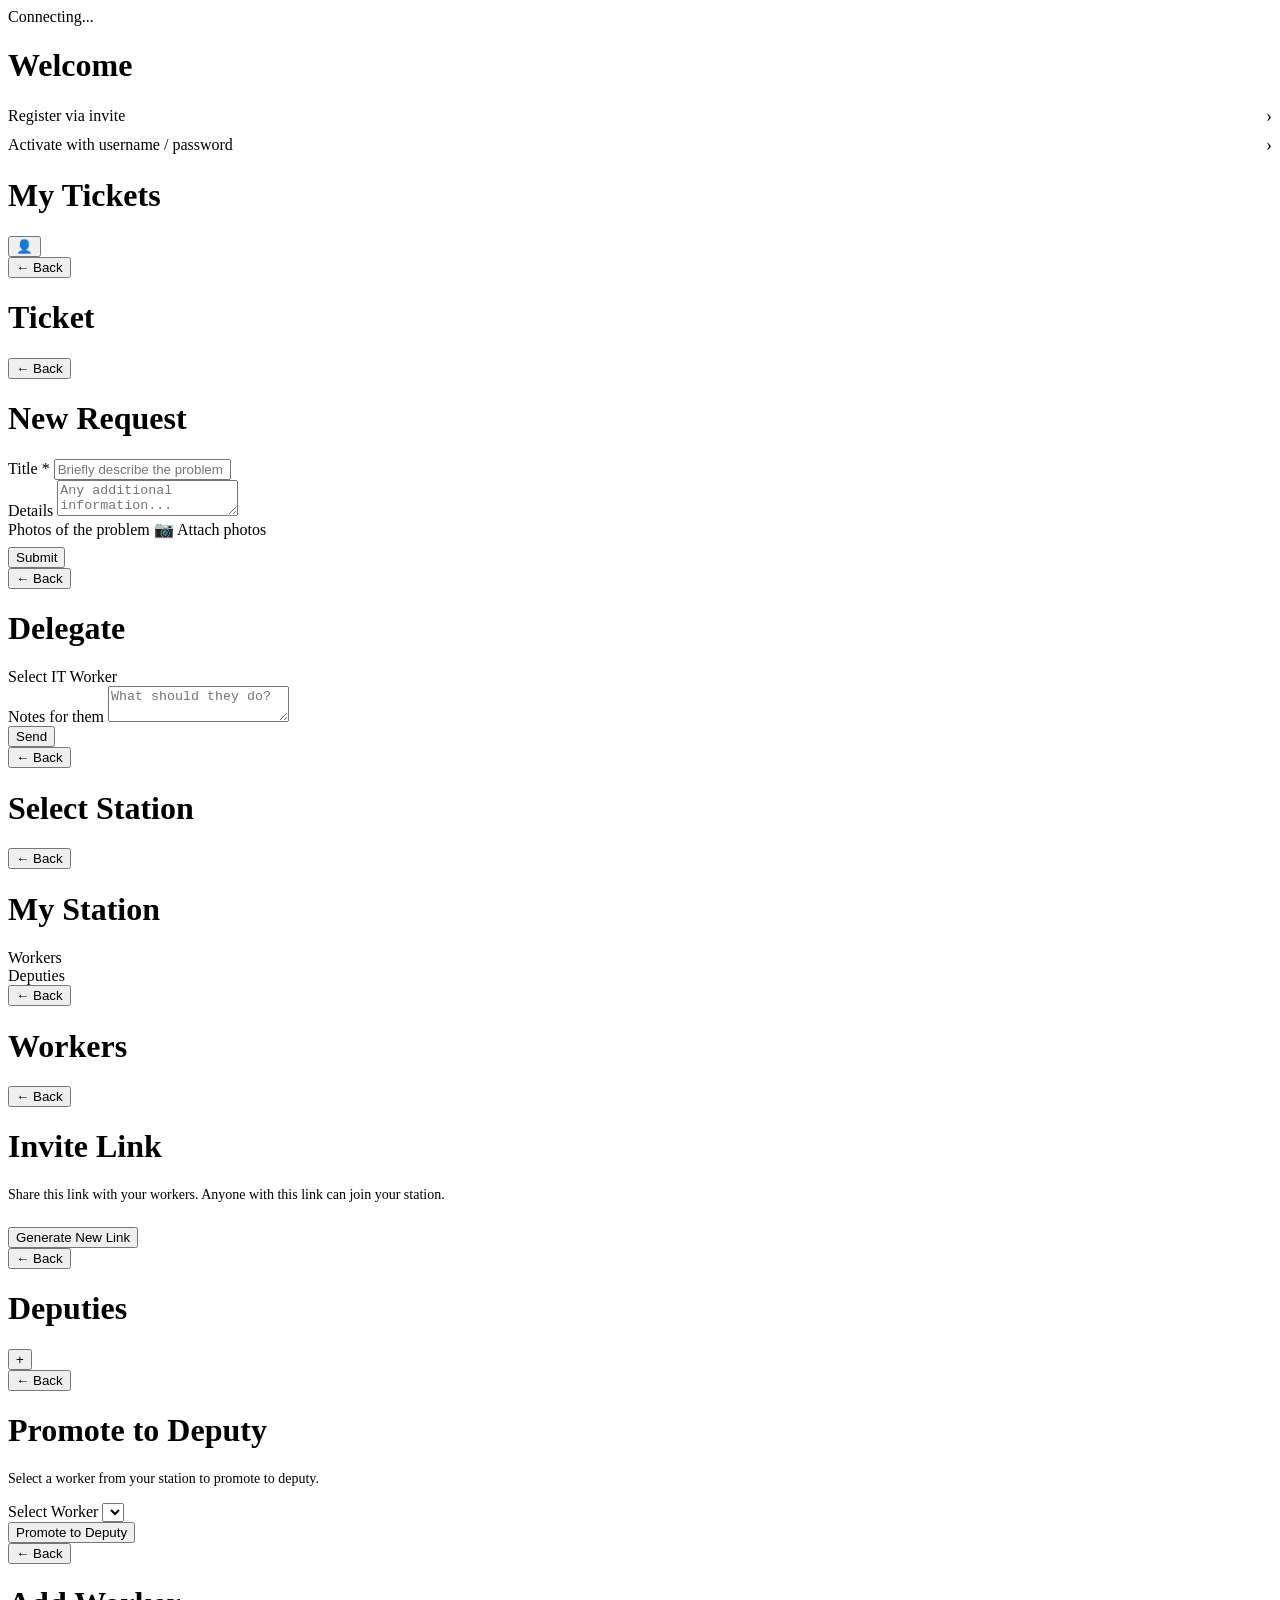
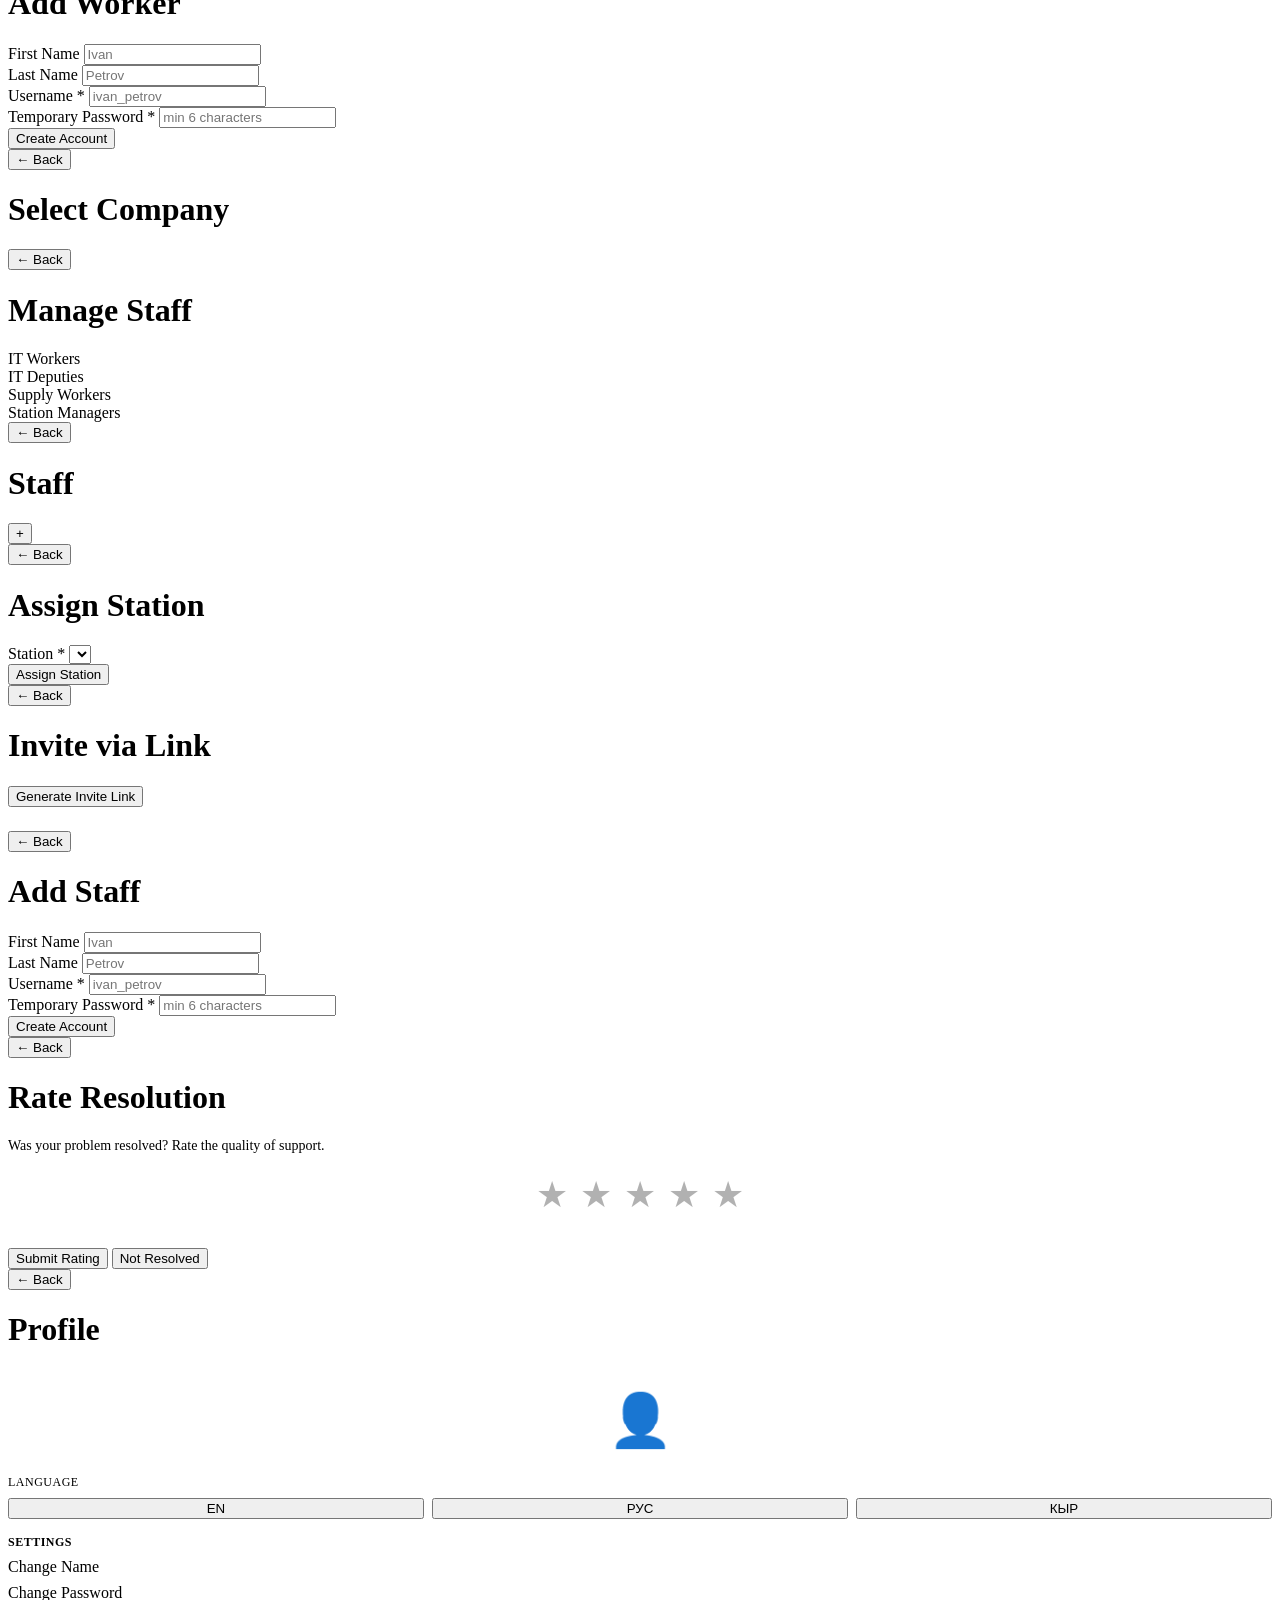
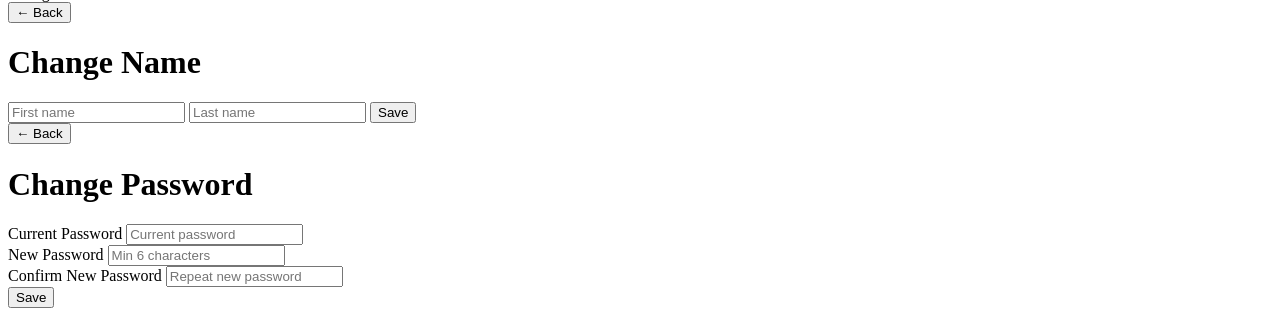
==== miniapp/src/index.html @ 3ecb0a69 "Add visible disabled state for buttons (opacity 0.4) Makes the resolve button clearly grayed out whe" ====
<!DOCTYPE html>
<html lang="en">
<head>
  <meta charset="UTF-8">
  <meta name="viewport" content="width=device-width, initial-scale=1.0, viewport-fit=cover">
  <title>Tech Support</title>
  <script src="https://telegram.org/js/telegram-web-app.js"></script>
  <link rel="stylesheet" href="/static/style.css?v=26">
</head>
<body onload="initLang()">
<div id="app">

  <!-- Loading -->
  <div id="screen-loading" class="screen active">
    <div class="loading" data-i18n="connecting">Connecting...</div>
  </div>

  <!-- Register via invite link -->
  <!-- Activation / Registration -->
  <div id="screen-link-account" class="screen">
    <div class="header">
      <h1>Welcome</h1>
    </div>
    <div class="form">
      <div id="link-account-inactive-notice" style="display:none;background:var(--secondary-bg);border-radius:8px;padding:12px;margin-bottom:16px;font-size:14px;color:var(--hint)" data-i18n="msg_deactivated_account">
        Your account has been deactivated. Ask your manager for a new invite link to rejoin.
      </div>

      <!-- Accordion: Register via invite -->
      <div class="card" style="margin-bottom:8px">
        <div onclick="toggleAccordion('accordion-invite')" style="cursor:pointer;display:flex;justify-content:space-between;align-items:center">
          <div class="card-title">Register via invite</div>
          <span id="accordion-invite-arrow" style="color:var(--hint);font-size:18px">&#8250;</span>
        </div>
        <div id="accordion-invite" style="display:none;margin-top:12px">
          <div class="field" id="register-token-field">
            <label data-i18n="label_invite_token">Invite Token *</label>
            <input id="register-token" type="text" placeholder="Paste token or full invite link" data-i18n-placeholder="placeholder_token">
          </div>
          <div class="field">
            <label data-i18n="label_first_name">First Name *</label>
            <input id="register-first" type="text" placeholder="Ivan" autocomplete="given-name" data-i18n-placeholder="placeholder_first_name">
          </div>
          <div class="field">
            <label data-i18n="label_last_name">Last Name</label>
            <input id="register-last" type="text" placeholder="Petrov" autocomplete="family-name" data-i18n-placeholder="placeholder_last_name">
          </div>
          <button class="btn btn-primary" onclick="submitRegister()" data-i18n="btn_create_account">Create Account</button>
        </div>
      </div>

      <!-- Accordion: Activate with username/password -->
      <div class="card">
        <div onclick="toggleAccordion('accordion-activate')" style="cursor:pointer;display:flex;justify-content:space-between;align-items:center">
          <div class="card-title">Activate with username / password</div>
          <span id="accordion-activate-arrow" style="color:var(--hint);font-size:18px">&#8250;</span>
        </div>
        <div id="accordion-activate" style="display:none;margin-top:12px">
          <div class="field">
            <label data-i18n="label_username">Username</label>
            <input id="link-username" type="text" placeholder="your_username" autocomplete="username" data-i18n-placeholder="placeholder_username">
          </div>
          <div class="field">
            <label data-i18n="label_password">Password</label>
            <input id="link-password" type="password" placeholder="Your password" autocomplete="current-password" data-i18n-placeholder="placeholder_password">
          </div>
          <button class="btn btn-primary" onclick="submitLinkAccount()" data-i18n="btn_activate">Activate</button>
        </div>
      </div>

    </div>
  </div>

  <!-- Ticket List -->
  <div id="screen-tickets" class="screen">
    <div class="header">
      <h1 data-i18n="screen_my_tickets">My Tickets</h1>
      <button id="btn-station" class="back-btn" onclick="showStationOrSelect()" style="display:none">Station &#9881;</button>
      <button id="btn-manage" class="back-btn" onclick="showCompanyOrManage()" style="display:none">Staff &#9881;</button>
      <button class="back-btn" onclick="showProfile()" title="Profile">&#128100;</button>
    </div>
    <div id="tickets-list" class="card-list"></div>
    <button id="fab-new-ticket" class="fab" onclick="showCreateTicket()" style="display:none">+</button>
  </div>

  <!-- Ticket Detail -->
  <div id="screen-ticket-detail" class="screen">
    <div class="header">
      <button class="back-btn" onclick="goBack()" data-i18n="btn_back">← Back</button>
      <h1 id="ticket-detail-title">Ticket</h1>
    </div>
    <div id="ticket-detail-body"></div>
  </div>

  <!-- Create Ticket -->
  <div id="screen-create-ticket" class="screen">
    <div class="header">
      <button class="back-btn" onclick="goBack()" data-i18n="btn_back">← Back</button>
      <h1 data-i18n="screen_new_request">New Request</h1>
    </div>
    <div class="form">
      <div class="field" id="station-select-field" style="display:none">
        <label data-i18n="label_station">Station *</label>
        <select id="new-ticket-station"></select>
      </div>
      <div class="field">
        <label data-i18n="label_title">Title *</label>
        <input id="new-ticket-title" type="text" placeholder="Briefly describe the problem" data-i18n-placeholder="placeholder_title">
      </div>
      <div class="field">
        <label data-i18n="label_details">Details</label>
        <textarea id="new-ticket-desc" placeholder="Any additional information..." data-i18n-placeholder="placeholder_details"></textarea>
      </div>
      <div class="field">
        <label data-i18n="label_photos_of_problem">Photos of the problem</label>
        <label class="photo-upload-btn">
          <span data-i18n="btn_attach_photos">📷 Attach photos</span>
          <input type="file" id="new-ticket-photos" accept="image/*" multiple style="display:none"
                 onchange="previewTicketPhotos(this)">
        </label>
        <div id="new-ticket-photo-preview" class="comment-photos" style="margin-top:8px"></div>
      </div>
      <button id="btn-submit-ticket" class="btn btn-primary" onclick="submitCreateTicket()" data-i18n="btn_submit_ticket">Submit</button>
    </div>
  </div>

  <!-- Delegate Task -->
  <div id="screen-delegate" class="screen">
    <div class="header">
      <button class="back-btn" onclick="goBack()" data-i18n="btn_back">← Back</button>
      <h1 data-i18n="screen_delegate">Delegate</h1>
    </div>
    <div class="form">
      <input type="hidden" id="delegate-ticket-id">
      <div class="field">
        <label data-i18n="label_select_it_worker">Select IT Worker</label>
        <div id="delegate-worker-list" class="card-list" style="padding:0"></div>
      </div>
      <div class="field">
        <label data-i18n="label_notes">Notes for them</label>
        <textarea id="delegate-notes" placeholder="What should they do?" data-i18n-placeholder="placeholder_notes"></textarea>
      </div>
      <button class="btn btn-primary" onclick="submitDelegate()" data-i18n="btn_send">Send</button>
    </div>
  </div>

  <!-- Station Select (multi-station managers/deputies) -->
  <div id="screen-station-select" class="screen">
    <div class="header">
      <button class="back-btn" onclick="goBack()" data-i18n="btn_back">← Back</button>
      <h1 data-i18n="screen_select_station">Select Station</h1>
    </div>
    <div id="station-select-list" class="card-list"></div>
  </div>

  <!-- Station Hub (manager/deputy) -->
  <div id="screen-station-hub" class="screen">
    <div class="header">
      <button class="back-btn" onclick="goBack()" data-i18n="btn_back">← Back</button>
      <h1 id="station-name">My Station</h1>
    </div>
    <div class="card-list">
      <div class="card" style="cursor:pointer" onclick="showStationWorkers()">
        <div class="card-title" data-i18n="btn_workers">Workers</div>
      </div>
      <div id="hub-deputies-card" class="card" style="cursor:pointer" onclick="showStationDeputies()">
        <div class="card-title" data-i18n="btn_deputies">Deputies</div>
      </div>
    </div>
  </div>

  <!-- Station Workers (manager/deputy) -->
  <div id="screen-station-workers" class="screen">
    <div class="header">
      <button class="back-btn" onclick="goBack()" data-i18n="btn_back">← Back</button>
      <h1 id="station-workers-title" data-i18n="screen_station_workers">Workers</h1>
      <button id="btn-invite" class="back-btn" onclick="showInviteLink()" style="display:none" data-i18n="btn_invite">Invite</button>
    </div>
    <div id="station-workers-list" class="card-list"></div>
  </div>

  <!-- Invite Link (station manager only) -->
  <div id="screen-station-invite" class="screen">
    <div class="header">
      <button class="back-btn" onclick="goBack()" data-i18n="btn_back">← Back</button>
      <h1 data-i18n="screen_invite_link">Invite Link</h1>
    </div>
    <div class="form">
      <p style="color:var(--text-secondary);font-size:14px;margin-bottom:16px" data-i18n="content_share_invite">
        Share this link with your workers. Anyone with this link can join your station.
      </p>
      <div id="invite-station-field" class="field" style="display:none">
        <label data-i18n="label_station">Station</label>
        <select id="invite-station-select"></select>
      </div>
      <div id="invite-link-box" style="display:none">
        <div class="field">
          <label data-i18n="label_current_link">Current Link</label>
          <div id="invite-link-text" style="word-break:break-all;padding:10px;background:var(--secondary-bg);border-radius:8px;font-size:13px;margin-bottom:8px"></div>
        </div>
        <button class="btn btn-primary" onclick="copyInviteLink()" data-i18n="btn_copy_link">Copy Link</button>
        <button class="btn btn-danger" style="margin-top:8px" onclick="deactivateInviteLink()" data-i18n="btn_deactivate_link">Deactivate Link</button>
      </div>
      <div id="invite-no-link" style="display:none">
        <p style="color:var(--hint);font-size:14px;margin-bottom:12px" data-i18n="msg_no_active_link">No active invite link.</p>
      </div>
      <button class="btn btn-secondary" style="margin-top:8px" onclick="generateInviteLink()" data-i18n="btn_generate_new_link">Generate New Link</button>
    </div>
  </div>

  <!-- Station Deputies (manager only) -->
  <div id="screen-station-deputies" class="screen">
    <div class="header">
      <button class="back-btn" onclick="goBack()" data-i18n="btn_back">← Back</button>
      <h1 data-i18n="screen_station_deputies">Deputies</h1>
    </div>
    <div id="station-deputies-list" class="card-list"></div>
    <button class="fab" onclick="showAddDeputy()">+</button>
  </div>

  <!-- Add Deputy (promote existing worker) -->
  <div id="screen-add-deputy" class="screen">
    <div class="header">
      <button class="back-btn" onclick="goBack()" data-i18n="btn_back">← Back</button>
      <h1 data-i18n="screen_promote_deputy">Promote to Deputy</h1>
    </div>
    <div class="form">
      <p style="color:var(--text-secondary);font-size:14px;margin-bottom:16px" data-i18n="content_promote_worker_info">
        Select a worker from your station to promote to deputy.
      </p>
      <div class="field">
        <label data-i18n="label_select_worker">Select Worker</label>
        <select id="deputy-worker-select"></select>
      </div>
      <button class="btn btn-primary" onclick="submitPromoteDeputy()" data-i18n="btn_promote_to_deputy">Promote to Deputy</button>
    </div>
  </div>

  <!-- Add Worker -->
  <div id="screen-add-worker" class="screen">
    <div class="header">
      <button class="back-btn" onclick="goBack()" data-i18n="btn_back">← Back</button>
      <h1 data-i18n="screen_add_worker">Add Worker</h1>
    </div>
    <div class="form">
      <div class="field">
        <label data-i18n="label_first_name">First Name</label>
        <input id="new-worker-first" type="text" placeholder="Ivan" data-i18n-placeholder="placeholder_first_name">
      </div>
      <div class="field">
        <label data-i18n="label_last_name">Last Name</label>
        <input id="new-worker-last" type="text" placeholder="Petrov" data-i18n-placeholder="placeholder_last_name">
      </div>
      <div class="field">
        <label data-i18n="label_username">Username *</label>
        <input id="new-worker-username" type="text" placeholder="ivan_petrov" data-i18n-placeholder="placeholder_username_example">
      </div>
      <div class="field">
        <label data-i18n="label_temporary_password">Temporary Password *</label>
        <input id="new-worker-password" type="password" placeholder="min 6 characters" data-i18n-placeholder="placeholder_password_min">
      </div>
      <button class="btn btn-primary" onclick="submitAddWorker()" data-i18n="btn_create_account">Create Account</button>
    </div>
  </div>

  <!-- Company Select (multi-company IT managers/deputies) -->
  <div id="screen-company-select" class="screen">
    <div class="header">
      <button class="back-btn" onclick="goBack()" data-i18n="btn_back">← Back</button>
      <h1 data-i18n="screen_select_company">Select Company</h1>
    </div>
    <div id="company-select-list" class="card-list"></div>
  </div>

  <!-- IT Manager: Staff Management Hub -->
  <div id="screen-manage" class="screen">
    <div class="header">
      <button class="back-btn" onclick="goBack()" data-i18n="btn_back">← Back</button>
      <h1 id="manage-company-name" data-i18n="screen_manage_staff">Manage Staff</h1>
    </div>
    <div class="card-list">
      <div id="manage-card-it-worker" class="card" onclick="showManageSection('it_worker')">
        <div class="card-title" data-i18n="manage_it_workers">IT Workers</div>
      </div>
      <div id="manage-card-it-deputy" class="card" onclick="showManageSection('it_deputy')">
        <div class="card-title" data-i18n="manage_it_deputies">IT Deputies</div>
      </div>
      <div id="manage-card-supply-worker" class="card" onclick="showManageSection('supply_worker')">
        <div class="card-title" data-i18n="manage_supply_workers">Supply Workers</div>
      </div>
      <div class="card" onclick="showManageSection('station_manager')">
        <div class="card-title" data-i18n="manage_station_managers">Station Managers</div>
      </div>
    </div>
  </div>

  <!-- Staff List -->
  <div id="screen-manage-staff" class="screen">
    <div class="header">
      <button class="back-btn" onclick="goBack()" data-i18n="btn_back">← Back</button>
      <h1 id="manage-staff-title" data-i18n="screen_staff_list">Staff</h1>
      <button id="btn-role-invite" class="back-btn" onclick="showRoleInvite()" style="display:none" data-i18n="btn_invite">Invite</button>
    </div>
    <div id="manage-staff-list" class="card-list"></div>
    <button class="fab" onclick="showAddStaff()">+</button>
  </div>

  <!-- Assign Station to Manager -->
  <div id="screen-assign-station" class="screen">
    <div class="header">
      <button class="back-btn" onclick="goBack()" data-i18n="btn_back">← Back</button>
      <h1 data-i18n="screen_assign_station">Assign Station</h1>
    </div>
    <div class="form">
      <div style="margin-bottom:12px;font-size:15px" id="assign-station-manager-name"></div>
      <div class="field">
        <label data-i18n="label_station">Station *</label>
        <select id="assign-station-select"></select>
      </div>
      <button class="btn btn-primary" onclick="submitAssignStation()" data-i18n="btn_assign_station">Assign Station</button>
    </div>
  </div>

  <!-- Role Invite -->
  <div id="screen-role-invite" class="screen">
    <div class="header">
      <button class="back-btn" onclick="goBack()" data-i18n="btn_back">← Back</button>
      <h1 id="role-invite-title" data-i18n="screen_role_invite">Invite via Link</h1>
    </div>
    <div class="form">
      <div id="role-invite-station-field" class="field" style="display:none">
        <label data-i18n="label_station">Station *</label>
        <select id="role-invite-station"></select>
      </div>
      <button class="btn btn-primary" onclick="generateRoleInvite()" data-i18n="btn_generate_invite_link">Generate Invite Link</button>
      <div id="role-invite-result" style="display:none;margin-top:16px">
        <div style="font-size:12px;color:var(--hint);margin-bottom:6px" data-i18n="content_invite_role_info">One-time invite link:</div>
        <div id="role-invite-link" style="font-size:13px;word-break:break-all;background:var(--secondary-bg);padding:10px;border-radius:8px;margin-bottom:10px"></div>
        <button class="btn btn-secondary" onclick="copyRoleInviteLink()" data-i18n="btn_copy_link">Copy Link</button>
      </div>
      <div id="role-invite-list" style="margin-top:24px"></div>
    </div>
  </div>

  <!-- Add Staff Form -->
  <div id="screen-add-staff" class="screen">
    <div class="header">
      <button class="back-btn" onclick="goBack()" data-i18n="btn_back">← Back</button>
      <h1 id="add-staff-title" data-i18n="screen_add_staff">Add Staff</h1>
    </div>
    <div class="form">
      <div class="field" id="add-staff-station-field" style="display:none">
        <label data-i18n="label_station">Station *</label>
        <select id="add-staff-station"></select>
      </div>
      <div class="field" id="add-staff-company-field" style="display:none">
        <label data-i18n="label_company">Company *</label>
        <select id="add-staff-company"></select>
      </div>
      <div class="field">
        <label data-i18n="label_first_name">First Name</label>
        <input id="add-staff-first" type="text" placeholder="Ivan" data-i18n-placeholder="placeholder_first_name">
      </div>
      <div class="field">
        <label data-i18n="label_last_name">Last Name</label>
        <input id="add-staff-last" type="text" placeholder="Petrov" data-i18n-placeholder="placeholder_last_name">
      </div>
      <div class="field">
        <label data-i18n="label_username">Username *</label>
        <input id="add-staff-username" type="text" placeholder="ivan_petrov" data-i18n-placeholder="placeholder_username_example">
      </div>
      <div class="field">
        <label data-i18n="label_temporary_password">Temporary Password *</label>
        <input id="add-staff-password" type="password" placeholder="min 6 characters" data-i18n-placeholder="placeholder_password_min">
      </div>
      <button class="btn btn-primary" onclick="submitAddStaff()" data-i18n="btn_create_account">Create Account</button>
    </div>
  </div>

  <!-- Rate Ticket -->
  <div id="screen-rate-ticket" class="screen">
    <div class="header">
      <button class="back-btn" onclick="goBack()" data-i18n="btn_back">← Back</button>
      <h1 data-i18n="screen_rate_resolution">Rate Resolution</h1>
    </div>
    <div class="form">
      <p id="rate-ticket-title" style="font-weight:600;margin-bottom:8px"></p>
      <p style="color:var(--text-secondary);font-size:14px;margin-bottom:20px" data-i18n="content_resolution_quality">
        Was your problem resolved? Rate the quality of support.
      </p>
      <input type="hidden" id="rate-ticket-id">
      <div id="star-rating" style="display:flex;gap:12px;justify-content:center;font-size:36px;margin-bottom:24px">
        <span class="star" data-value="1" onclick="selectStar(1)" style="cursor:pointer;opacity:0.3">&#9733;</span>
        <span class="star" data-value="2" onclick="selectStar(2)" style="cursor:pointer;opacity:0.3">&#9733;</span>
        <span class="star" data-value="3" onclick="selectStar(3)" style="cursor:pointer;opacity:0.3">&#9733;</span>
        <span class="star" data-value="4" onclick="selectStar(4)" style="cursor:pointer;opacity:0.3">&#9733;</span>
        <span class="star" data-value="5" onclick="selectStar(5)" style="cursor:pointer;opacity:0.3">&#9733;</span>
      </div>
      <button class="btn btn-primary" onclick="submitRating()" data-i18n="btn_submit_rating">Submit Rating</button>
      <button class="btn btn-danger" style="margin-top:8px" onclick="submitNotResolved()" data-i18n="btn_not_resolved">Not Resolved</button>
    </div>
  </div>

  <!-- Profile -->
  <div id="screen-profile" class="screen">
    <div class="header">
      <button class="back-btn" onclick="goBack()" data-i18n="btn_back">← Back</button>
      <h1 data-i18n="screen_profile">Profile</h1>
    </div>
    <div class="form">
      <div style="text-align:center;padding:20px 0 16px">
        <div style="font-size:52px">&#128100;</div>
        <div id="profile-name" style="font-size:18px;font-weight:600;margin-top:8px"></div>
        <div id="profile-role" style="color:var(--hint);font-size:14px;margin-top:4px"></div>
        <div id="profile-station" style="color:var(--hint);font-size:13px;margin-top:2px"></div>
      </div>
      <div id="profile-phone-row" style="display:none;padding:12px 0;border-top:1px solid var(--secondary-bg);border-bottom:1px solid var(--secondary-bg);margin-bottom:24px">
        <div style="font-size:12px;color:var(--hint);margin-bottom:4px;text-transform:uppercase;letter-spacing:0.5px" data-i18n="label_phone">Phone</div>
        <div id="profile-phone-value" style="font-size:15px"></div>
      </div>
      <div id="profile-share-phone-row" style="display:none;margin-bottom:16px">
        <button class="btn" onclick="sharePhone()" data-i18n="btn_share_phone">Share Phone Number</button>
      </div>
      <div style="margin-bottom:16px">
        <div style="font-size:12px;color:var(--hint);margin-bottom:8px;text-transform:uppercase;letter-spacing:0.5px" data-i18n="label_language">Language</div>
        <div style="display:flex;gap:8px">
          <button class="btn" onclick="setLang('en')" id="lang-btn-en" style="flex:1">EN</button>
          <button class="btn" onclick="setLang('ru')" id="lang-btn-ru" style="flex:1">РУС</button>
          <button class="btn" onclick="setLang('ky')" id="lang-btn-ky" style="flex:1">КЫР</button>
        </div>
      </div>
      <div style="font-size:12px;font-weight:600;color:var(--hint);text-transform:uppercase;letter-spacing:0.5px;margin-bottom:8px" data-i18n="label_settings">Settings</div>
      <div class="card" onclick="showChangeName()" style="cursor:pointer">
        <div class="card-title" data-i18n="btn_change_name">Change Name</div>
      </div>
      <div class="card" onclick="showScreen('screen-change-password')" style="cursor:pointer;margin-top:8px">
        <div class="card-title" data-i18n="btn_change_password">Change Password</div>
      </div>
    </div>
  </div>

  <!-- Change Name -->
  <div id="screen-change-name" class="screen">
    <div class="header">
      <button class="back-btn" onclick="goBack()" data-i18n="btn_back">← Back</button>
      <h1 data-i18n="screen_change_name">Change Name</h1>
    </div>
    <div class="form">
      <input id="change-name-first" class="input" type="text" placeholder="First name" data-i18n-placeholder="placeholder_first_name">
      <input id="change-name-last" class="input" type="text" placeholder="Last name" data-i18n-placeholder="placeholder_last_name">
      <div id="change-name-error" class="error" style="display:none"></div>
      <button class="btn" onclick="submitChangeName()" data-i18n="btn_save">Save</button>
    </div>
  </div>

  <!-- Change Password -->
  <div id="screen-change-password" class="screen">
    <div class="header">
      <button class="back-btn" onclick="goBack()" data-i18n="btn_back">← Back</button>
      <h1 data-i18n="screen_change_password">Change Password</h1>
    </div>
    <div class="form">
      <div class="field">
        <label data-i18n="label_current_password">Current Password</label>
        <input id="old-password" type="password" placeholder="Current password" data-i18n-placeholder="placeholder_current_password">
      </div>
      <div class="field">
        <label data-i18n="label_new_password">New Password</label>
        <input id="new-password" type="password" placeholder="Min 6 characters" data-i18n-placeholder="placeholder_new_password">
      </div>
      <div class="field">
        <label data-i18n="label_confirm_password">Confirm New Password</label>
        <input id="confirm-password" type="password" placeholder="Repeat new password" data-i18n-placeholder="placeholder_repeat_password">
      </div>
      <button class="btn btn-primary" onclick="submitChangePassword()" data-i18n="btn_save">Save</button>
    </div>
  </div>

</div>
<script src="/static/i18n.js?v=3"></script>
<script type="module" src="/static/app.js?v=34"></script>
</body>
</html>
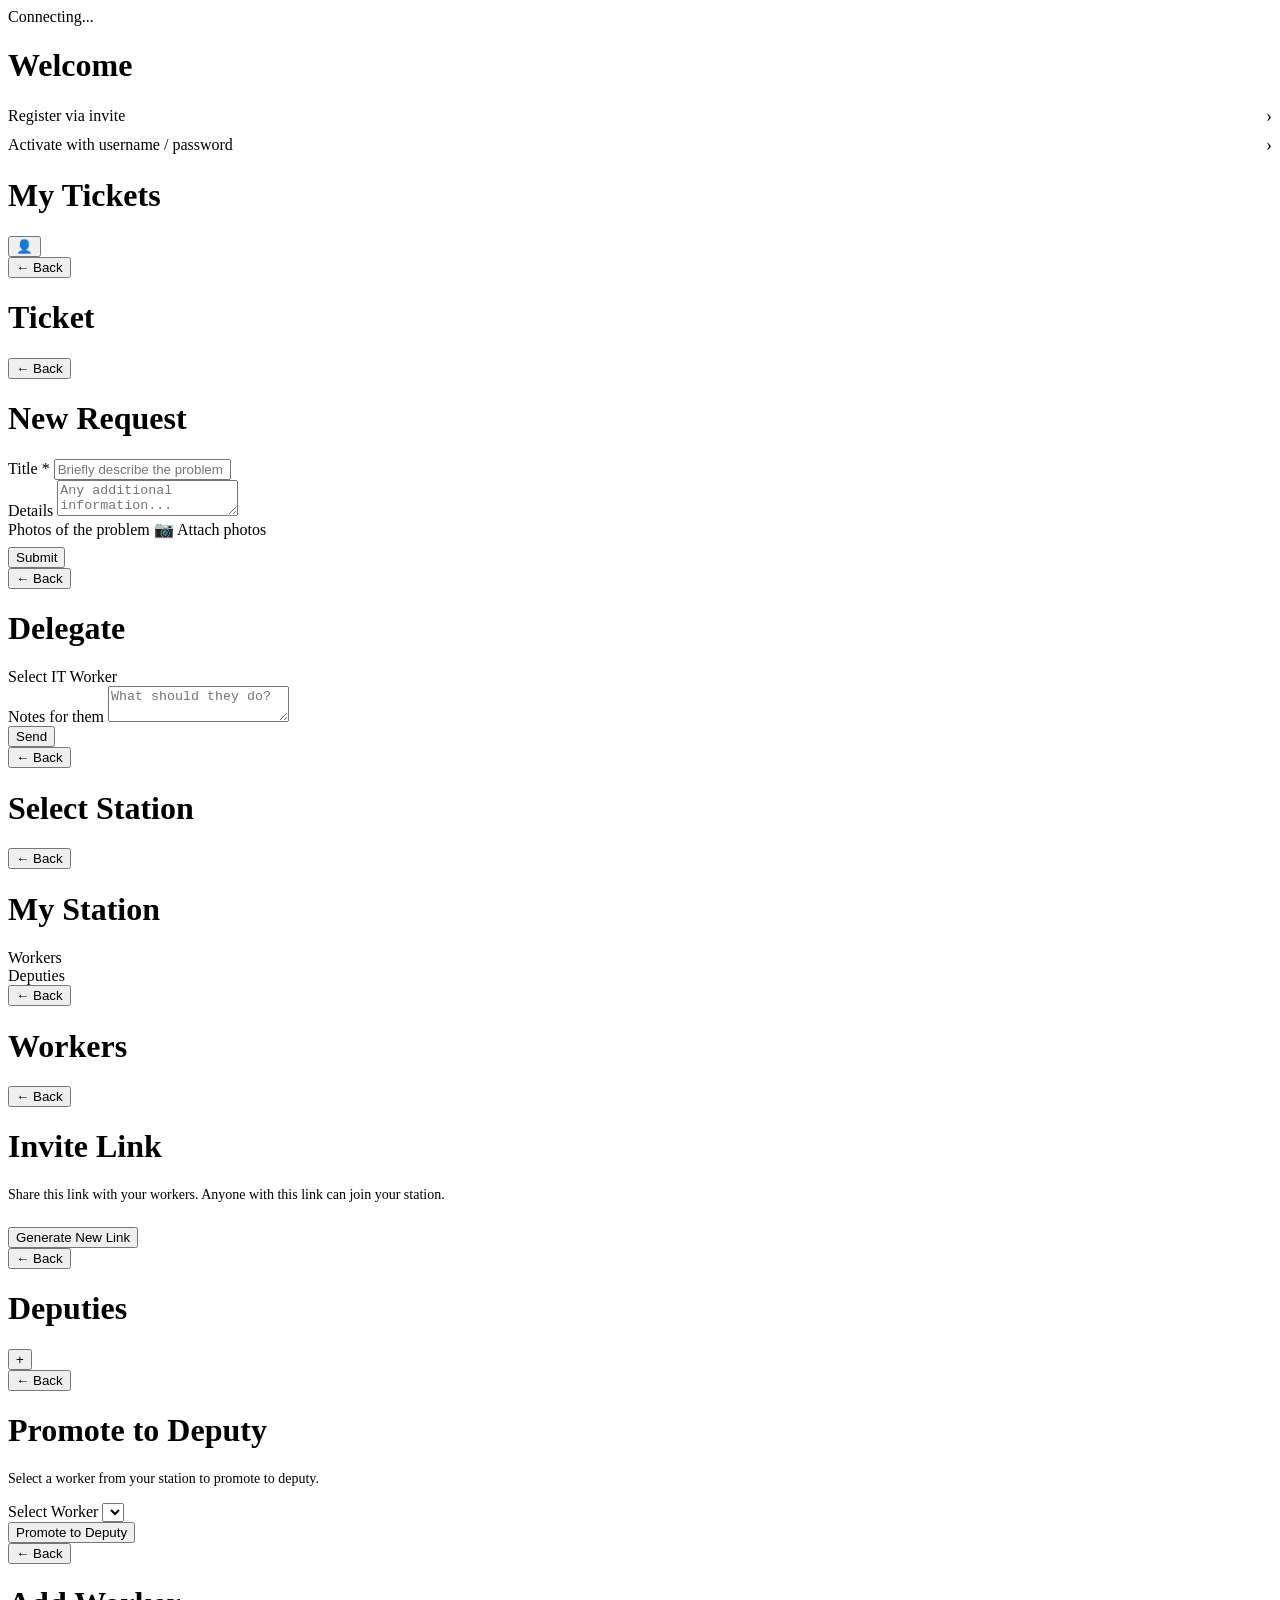
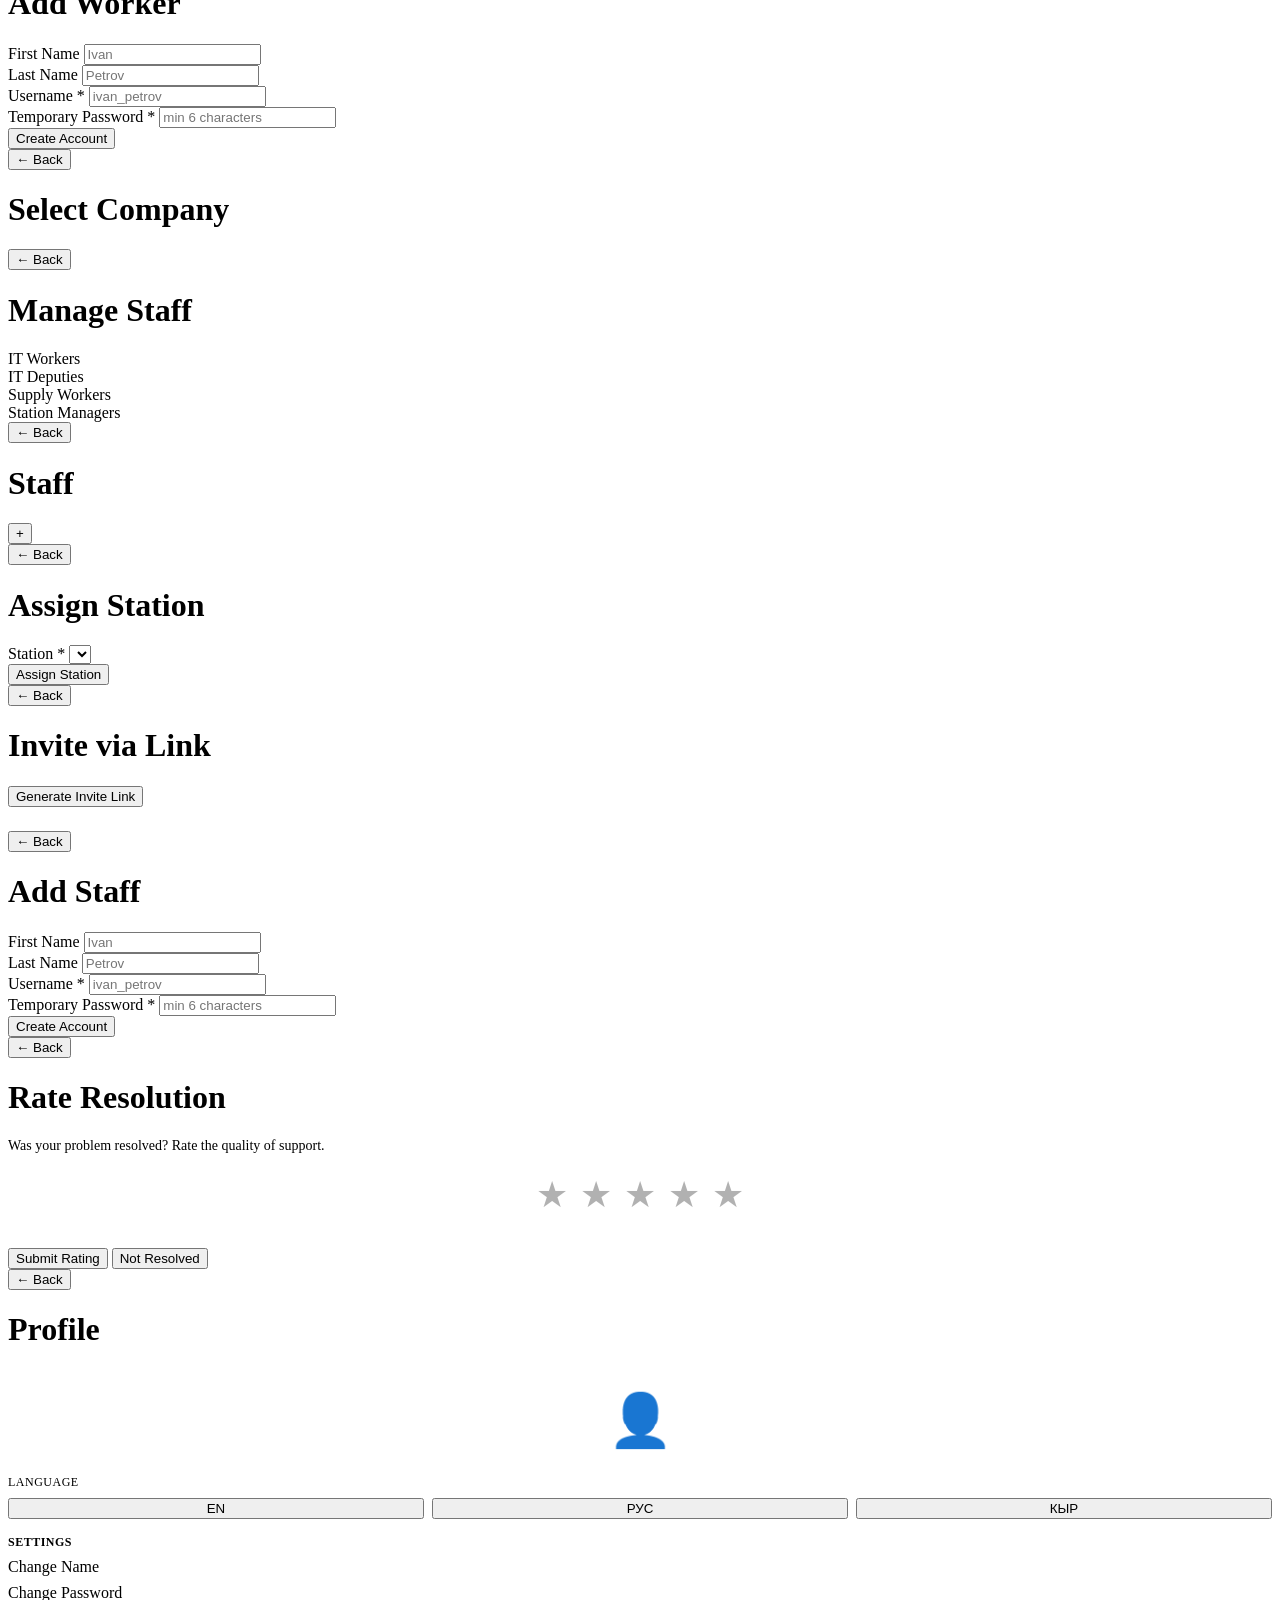
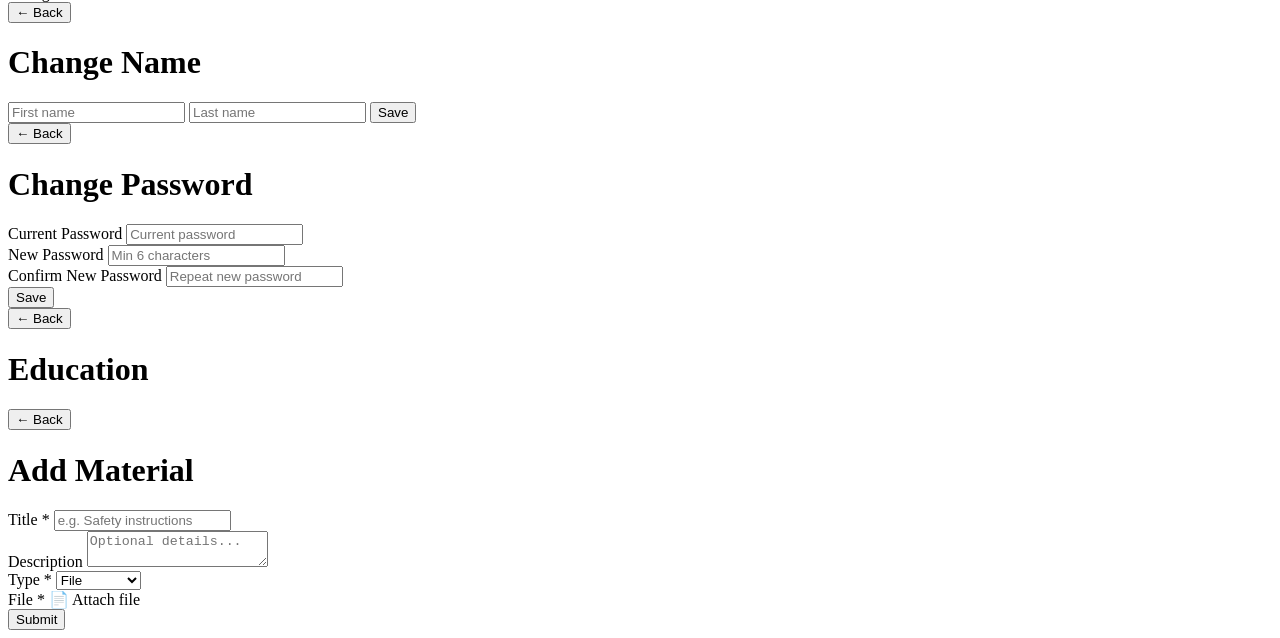
==== commit 9bfd6f0e: "Add Education knowledge base feature IT workers/managers/deputies can upload files and video links p" ====
--- a/miniapp/src/index.html
+++ b/miniapp/src/index.html
@@ -75,6 +75,7 @@
   <div id="screen-tickets" class="screen">
     <div class="header">
       <h1 data-i18n="screen_my_tickets">My Tickets</h1>
+      <button id="btn-education" class="back-btn" onclick="showEducation()" style="display:none" data-i18n="btn_education">📚</button>
       <button id="btn-station" class="back-btn" onclick="showStationOrSelect()" style="display:none">Station &#9881;</button>
       <button id="btn-manage" class="back-btn" onclick="showCompanyOrManage()" style="display:none">Staff &#9881;</button>
       <button class="back-btn" onclick="showProfile()" title="Profile">&#128100;</button>
@@ -476,8 +477,60 @@
     </div>
   </div>
 
+  <!-- Education List -->
+  <div id="screen-education" class="screen">
+    <div class="header">
+      <button class="back-btn" onclick="goBack()" data-i18n="btn_back">← Back</button>
+      <h1 data-i18n="screen_education">Education</h1>
+    </div>
+    <div id="education-list" class="card-list"></div>
+    <button id="fab-education-upload" class="fab" onclick="showEducationUpload()" style="display:none">+</button>
+  </div>
+
+  <!-- Education Upload -->
+  <div id="screen-education-upload" class="screen">
+    <div class="header">
+      <button class="back-btn" onclick="goBack()" data-i18n="btn_back">← Back</button>
+      <h1 data-i18n="screen_education_upload">Add Material</h1>
+    </div>
+    <div class="form">
+      <div class="field" id="education-company-field" style="display:none">
+        <label data-i18n="label_company">Company *</label>
+        <select id="education-company-select"></select>
+      </div>
+      <div class="field">
+        <label data-i18n="label_title">Title *</label>
+        <input id="education-title" type="text" placeholder="e.g. Safety instructions" data-i18n-placeholder="placeholder_education_title">
+      </div>
+      <div class="field">
+        <label data-i18n="label_details">Description</label>
+        <textarea id="education-description" placeholder="Optional details..." data-i18n-placeholder="placeholder_details"></textarea>
+      </div>
+      <div class="field">
+        <label data-i18n="label_education_type">Type *</label>
+        <select id="education-type" onchange="onEducationTypeChange()">
+          <option value="file" data-i18n="education_type_file">File</option>
+          <option value="video_link" data-i18n="education_type_video_link">Video Link</option>
+        </select>
+      </div>
+      <div class="field" id="education-file-field">
+        <label data-i18n="label_education_file">File *</label>
+        <label class="photo-upload-btn">
+          <span id="education-file-label" data-i18n="btn_attach_file">📄 Attach file</span>
+          <input type="file" id="education-file" style="display:none" onchange="onEducationFileChange(this)">
+        </label>
+        <div id="education-file-preview" style="margin-top:8px;padding:10px;background:var(--secondary-bg);border-radius:8px;font-size:13px;display:none"></div>
+      </div>
+      <div class="field" id="education-url-field" style="display:none">
+        <label data-i18n="label_education_url">Video URL *</label>
+        <input id="education-url" type="url" placeholder="https://youtube.com/..." data-i18n-placeholder="placeholder_education_url">
+      </div>
+      <button id="btn-submit-education" class="btn btn-primary" onclick="submitEducationUpload()" data-i18n="btn_submit">Submit</button>
+    </div>
+  </div>
+
 </div>
-<script src="/static/i18n.js?v=3"></script>
-<script type="module" src="/static/app.js?v=34"></script>
+<script src="/static/i18n.js?v=4"></script>
+<script type="module" src="/static/app.js?v=36"></script>
 </body>
 </html>
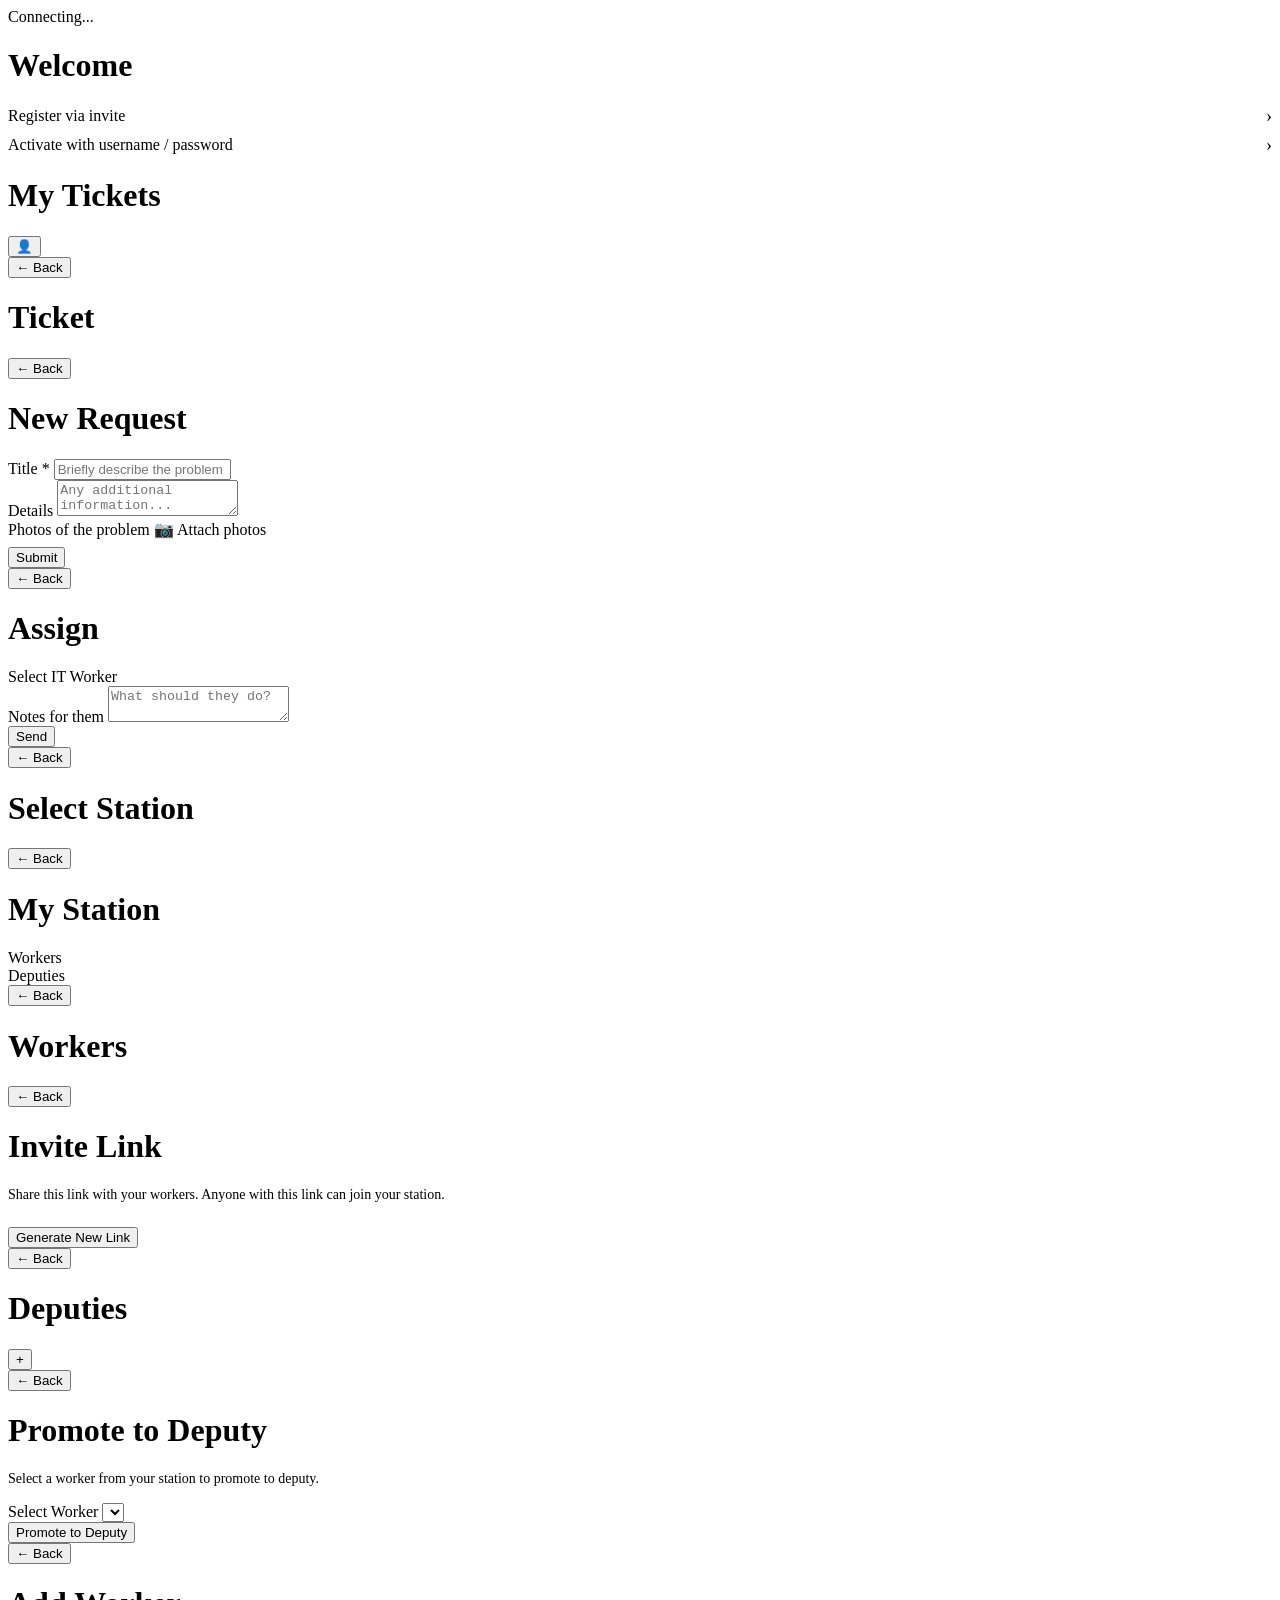
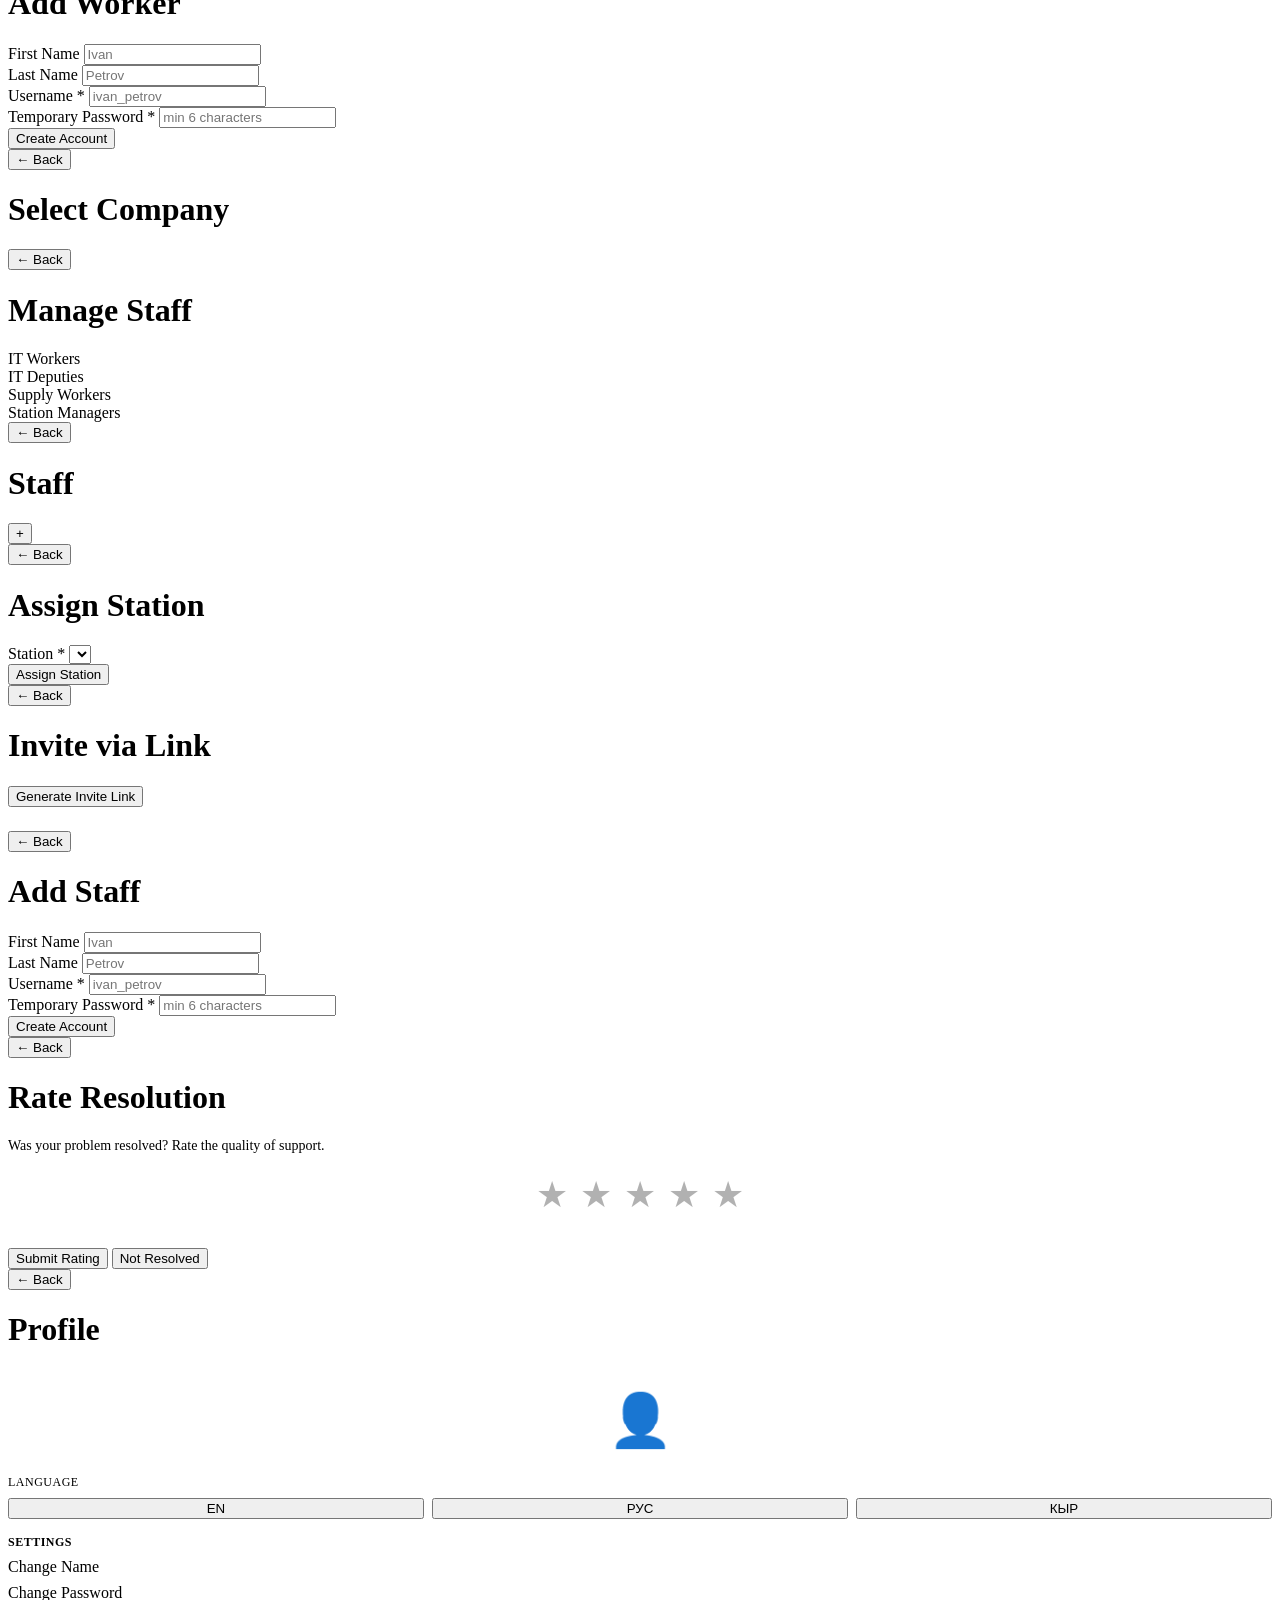
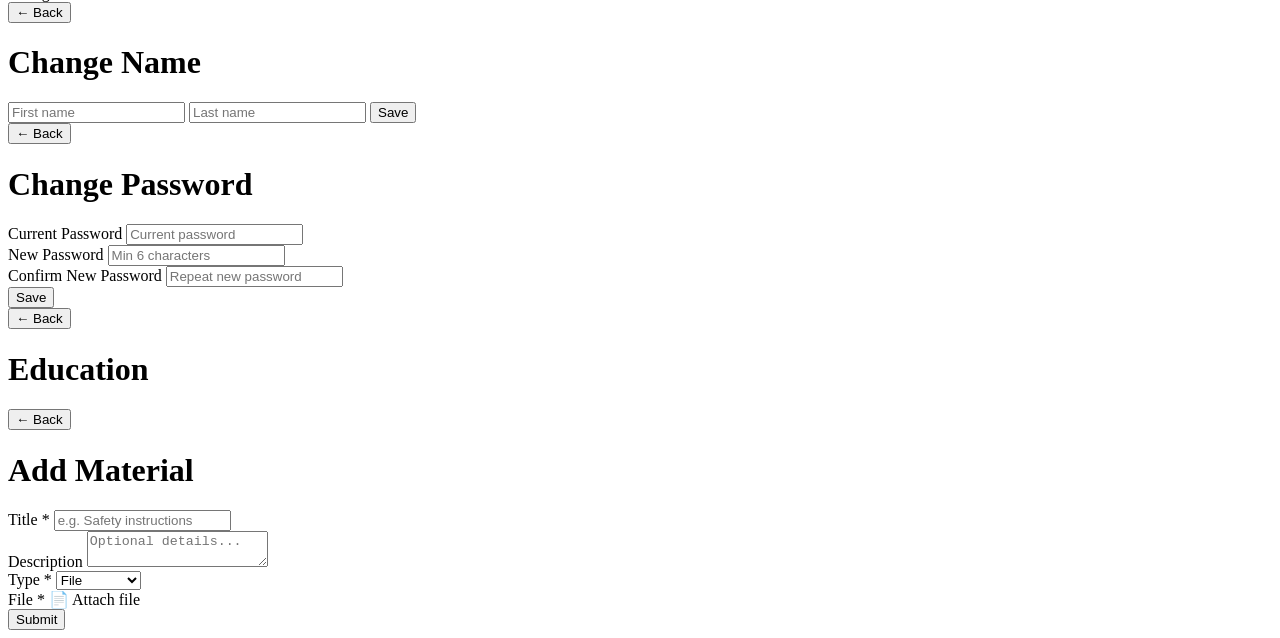
==== commit a7bd83c8: "Replace delegation with IT manager assignment IT workers can now only take tickets for themselves. D" ====
--- a/miniapp/src/index.html
+++ b/miniapp/src/index.html
@@ -126,22 +126,22 @@
   </div>
 
   <!-- Delegate Task -->
-  <div id="screen-delegate" class="screen">
-    <div class="header">
-      <button class="back-btn" onclick="goBack()" data-i18n="btn_back">← Back</button>
-      <h1 data-i18n="screen_delegate">Delegate</h1>
-    </div>
-    <div class="form">
-      <input type="hidden" id="delegate-ticket-id">
+  <div id="screen-assign" class="screen">
+    <div class="header">
+      <button class="back-btn" onclick="goBack()" data-i18n="btn_back">← Back</button>
+      <h1 data-i18n="screen_assign">Assign</h1>
+    </div>
+    <div class="form">
+      <input type="hidden" id="assign-ticket-id">
       <div class="field">
         <label data-i18n="label_select_it_worker">Select IT Worker</label>
-        <div id="delegate-worker-list" class="card-list" style="padding:0"></div>
+        <div id="assign-worker-list" class="card-list" style="padding:0"></div>
       </div>
       <div class="field">
         <label data-i18n="label_notes">Notes for them</label>
-        <textarea id="delegate-notes" placeholder="What should they do?" data-i18n-placeholder="placeholder_notes"></textarea>
-      </div>
-      <button class="btn btn-primary" onclick="submitDelegate()" data-i18n="btn_send">Send</button>
+        <textarea id="assign-notes" placeholder="What should they do?" data-i18n-placeholder="placeholder_notes"></textarea>
+      </div>
+      <button class="btn btn-primary" onclick="submitAssign()" data-i18n="btn_send">Send</button>
     </div>
   </div>
 
@@ -531,6 +531,6 @@
 
 </div>
 <script src="/static/i18n.js?v=4"></script>
-<script type="module" src="/static/app.js?v=36"></script>
+<script type="module" src="/static/app.js?v=39"></script>
 </body>
 </html>
